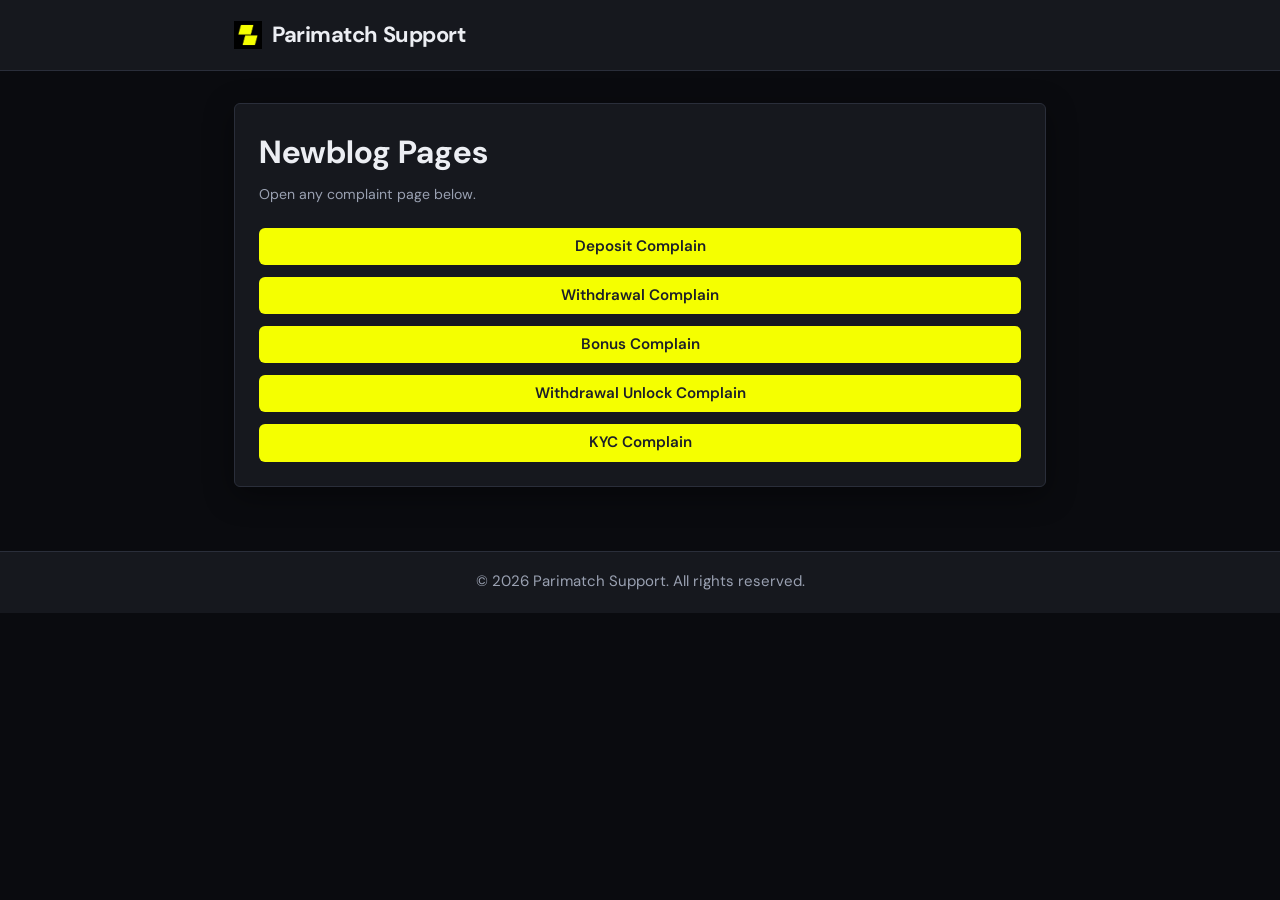
==== index.html @ ba77586f "Initial upload" ====
<!DOCTYPE html>
<html lang="en" data-theme="dark">
<head>
  <meta charset="UTF-8" />
  <meta name="viewport" content="width=device-width, initial-scale=1.0" />
  <title>Parimatch Support</title>
  <link rel="icon" type="image/png" href="assets/logo.png" />
  <link rel="preconnect" href="https://fonts.googleapis.com" />
  <link rel="preconnect" href="https://fonts.gstatic.com" crossorigin />
  <link href="https://fonts.googleapis.com/css2?family=DM+Sans:ital,opsz,wght@0,9..40,400;0,9..40,500;0,9..40,600;0,9..40,700;0,9..40,800;1,9..40,400&display=swap" rel="stylesheet" />
  <link rel="stylesheet" href="assets/own-library.css" />
  <link rel="stylesheet" href="assets/index.css" />
</head>
<body>
  <header class="page-header">
    <div class="header-inner">
      <img class="logo-icon" src="assets/logo.png" alt="Parimatch Support logo" />
      <div class="logo-text">Parimatch Support</div>
    </div>
  </header>

  <main class="container">
    <div class="card">
      <h1 class="page-title">Newblog Pages</h1>
      <p class="page-sub">Open any complaint page below.</p>
      <div style="display: flex; flex-direction: column; gap: 12px;">
        <a class="btn primary" style="width: 100%;" href="Deposite%20problem/index.html">Deposit Complain</a>
        <a class="btn primary" style="width: 100%;" href="Withdrwal%20problem/index.html">Withdrawal Complain</a>
        <a class="btn primary" style="width: 100%;" href="Bonus%20problem/index.html">Bonus Complain</a>
        <a class="btn primary" style="width: 100%;" href="Unlock%20%20withdrawal/index.html">Withdrawal Unlock Complain</a>
        <a class="btn primary" style="width: 100%;" href="Kyc%20problem/index.html">KYC Complain</a>
      </div>
    </div>
  </main>

  <footer><p>&copy; 2026 Parimatch Support. All rights reserved.</p></footer>
</body>
</html>
---- assets/own-library.css ----
/* ============================================================
   OWN Library — consolidated design tokens + components
   (unofficial local build: tokens/classes OWN LABRARY se liye hain)
   ============================================================ */

/* ---------- Design tokens ---------- */
:root {
  --bg: #f4f5f7;
  --card: #ffffff;
  --text: #1f2430;
  --muted: #6b7280;
  --border: #e5e7eb;
  --shadow: 0 8px 30px rgba(0, 0, 0, 0.08);
  --accent: #4f6bed;
  --accent-soft: rgba(79, 107, 237, 0.10);
  --yes: #22a06b;
  --yes-soft: rgba(34, 160, 107, 0.12);
  --no: #e5484d;
  --no-soft: rgba(229, 72, 77, 0.12);
  --warn: #c2740a;
  --warn-soft: rgba(194, 116, 10, 0.13);
  --track-off: #d8dce3;
  --radius: 6px;
}

[data-theme="dark"] {
  --bg: #12141a;
  --card: #1c1f28;
  --text: #eceef3;
  --muted: #9aa1b2;
  --border: #2a2e3a;
  --shadow: 0 8px 30px rgba(0, 0, 0, 0.4);
  --accent: #7b92ff;
  --accent-soft: rgba(123, 146, 255, 0.14);
  --yes: #35c98b;
  --yes-soft: rgba(53, 201, 139, 0.16);
  --no: #ff6b6f;
  --no-soft: rgba(229, 72, 77, 0.16);
  --warn: #f0b543;
  --warn-soft: rgba(240, 181, 67, 0.16);
  --track-off: #3a4050;
}

* { box-sizing: border-box; margin: 0; padding: 0; }

body {
  min-height: 100vh;
  background: var(--bg);
  color: var(--text);
  font-family: system-ui, -apple-system, "Segoe UI", Roboto, sans-serif;
  font-size: 15px;
  line-height: 1.55;
  transition: background 0.3s, color 0.3s;
}

:focus-visible { outline: 2px solid var(--accent); outline-offset: 2px; }
[hidden] { display: none !important; }

/* ---------- Theme toggle ---------- */
.theme-toggle {
  width: 46px;
  height: 46px;
  border-radius: var(--radius);
  border: 1px solid var(--border);
  background: var(--card);
  color: var(--text);
  display: flex;
  align-items: center;
  justify-content: center;
  cursor: pointer;
  box-shadow: var(--shadow);
  transition: transform 0.2s, background 0.3s;
}
.theme-toggle:hover { transform: scale(1.08); }
.theme-toggle svg { width: 22px; height: 22px; }
.theme-toggle .icon-sun { display: none; }
[data-theme="dark"] .theme-toggle .icon-sun { display: block; }
[data-theme="dark"] .theme-toggle .icon-moon { display: none; }

/* ---------- Cards / panels ---------- */
.card, .panel {
  background: var(--card);
  border: 1px solid var(--border);
  border-radius: var(--radius);
  box-shadow: var(--shadow);
  padding: 24px;
  transition: background 0.3s, border-color 0.3s;
}
.card h2, .panel h2 {
  font-size: 0.85rem;
  text-transform: uppercase;
  letter-spacing: 0.06em;
  color: var(--muted);
  margin-bottom: 14px;
}
.panel-note { color: var(--muted); font-size: 0.85rem; margin-bottom: 18px; }

/* ---------- Buttons ---------- */
.btn {
  display: inline-flex;
  align-items: center;
  justify-content: center;
  gap: 7px;
  padding: 10px 20px;
  border-radius: var(--radius);
  font-family: inherit;
  font-size: 0.95rem;
  font-weight: 600;
  line-height: 1;
  cursor: pointer;
  border: 1px solid transparent;
  transition: transform 0.15s, opacity 0.2s, background 0.2s, border-color 0.2s, color 0.2s;
}
.btn svg { width: 16px; height: 16px; flex: 0 0 auto; }
.btn:hover:not(:disabled) { transform: translateY(-2px); opacity: 0.92; }
.btn:active:not(:disabled) { transform: translateY(0); }
.btn:disabled { opacity: 0.45; cursor: not-allowed; }
.btn.loading { opacity: 0.8; cursor: progress; }
.btn.primary { background: var(--accent); color: #fff; }
.btn.secondary { background: var(--bg); border-color: var(--border); color: var(--text); }
.btn.secondary:hover:not(:disabled) { border-color: var(--accent); color: var(--accent); }
.btn.success { background: var(--yes); color: #fff; }
.btn.danger { background: var(--no); color: #fff; }
.btn.outline { background: transparent; border-color: var(--border); color: var(--text); }
.btn.outline:hover:not(:disabled) { border-color: var(--accent); color: var(--accent); }
.btn.ghost { background: transparent; color: var(--accent); }
.btn.ghost:hover:not(:disabled) { background: var(--bg); }
.btn.sm { padding: 6px 14px; font-size: 0.82rem; }
.btn.lg { padding: 14px 28px; font-size: 1.05rem; }
.btn.full { width: 100%; }
.spin {
  width: 14px; height: 14px;
  border: 2px solid currentColor;
  border-right-color: transparent;
  border-radius: 50%;
  animation: spin 0.7s linear infinite;
  flex: 0 0 auto;
}
@keyframes spin { to { transform: rotate(360deg); } }

/* ---------- Modal / overlay ---------- */
.overlay {
  position: fixed;
  inset: 0;
  z-index: 70;
  display: flex;
  align-items: center;
  justify-content: center;
  padding: 16px;
  background: rgba(0, 0, 0, 0.5);
  opacity: 0;
  visibility: hidden;
  transition: opacity 0.22s, visibility 0.22s;
}
.overlay.open { opacity: 1; visibility: visible; }
body.no-scroll { overflow: hidden; }

.modal {
  width: min(440px, 100%);
  max-height: calc(100vh - 32px);
  overflow-y: auto;
  background: var(--card);
  border: 1px solid var(--border);
  border-radius: var(--radius);
  box-shadow: 0 24px 60px rgba(0, 0, 0, 0.25);
  padding: 22px;
  transform: scale(0.96) translateY(10px);
  transition: transform 0.22s cubic-bezier(0.2, 0.9, 0.3, 1.05);
}
.overlay.open .modal { transform: scale(1) translateY(0); }
.modal.wide { width: min(560px, 100%); }

.modal-head { display: flex; align-items: flex-start; gap: 12px; margin-bottom: 14px; }
.modal-icon {
  width: 38px; height: 38px;
  border-radius: var(--radius);
  display: flex; align-items: center; justify-content: center;
  flex: 0 0 auto;
}
.modal-icon svg { width: 19px; height: 19px; }
.modal-icon.danger { background: var(--no-soft); color: var(--no); }
.modal-icon.accent { background: var(--accent-soft); color: var(--accent); }
.modal-icon.success { background: var(--yes-soft); color: var(--yes); }
.modal-icon.warning { background: var(--warn-soft); color: var(--warn); }
.modal-title { flex: 1; min-width: 0; padding-top: 1px; }
.modal-title h3 { font-size: 1.05rem; margin-bottom: 3px; }
.modal-title p { color: var(--muted); font-size: 0.85rem; line-height: 1.5; }
.modal-close {
  width: 30px; height: 30px;
  border: 0;
  border-radius: var(--radius);
  background: transparent;
  color: var(--muted);
  display: flex; align-items: center; justify-content: center;
  cursor: pointer;
  flex: 0 0 auto;
  transition: background 0.2s, color 0.2s;
}
.modal-close:hover { background: var(--bg); color: var(--text); }
.modal-close svg { width: 16px; height: 16px; }
.modal-body { color: var(--muted); font-size: 0.87rem; line-height: 1.6; }
.modal-body strong { color: var(--text); }
.modal-field { display: flex; flex-direction: column; gap: 6px; margin-top: 14px; }
.modal-field label { font-size: 0.8rem; font-weight: 600; color: var(--text); }
.modal-field input,
.modal-field select {
  width: 100%;
  height: 42px;
  padding: 0 12px;
  border: 1px solid var(--border);
  border-radius: var(--radius);
  background: var(--card);
  color: var(--text);
  font-family: inherit;
  font-size: 0.9rem;
}
.modal-field input:focus,
.modal-field select:focus {
  outline: none;
  border-color: var(--accent);
  box-shadow: 0 0 0 3px var(--accent-soft);
}
.modal-actions {
  display: flex;
  align-items: center;
  justify-content: flex-end;
  gap: 8px;
  margin-top: 20px;
  flex-wrap: wrap;
}
@media (max-width: 480px) {
  .modal { padding: 18px; }
  .modal-actions .btn { flex: 1; }
}

/* ---------- Select ---------- */
.select-wrap { position: relative; }
.select {
  appearance: none;
  -webkit-appearance: none;
  width: 100%;
  height: 44px;
  padding: 0 40px 0 13px;
  border: 1px solid var(--border);
  border-radius: var(--radius);
  background: var(--card);
  color: var(--text);
  font-family: inherit;
  font-size: 0.9rem;
  cursor: pointer;
  transition: border-color 0.2s, box-shadow 0.2s, background 0.2s;
}
.select:hover { border-color: var(--muted); }
.select:focus { outline: none; border-color: var(--accent); box-shadow: 0 0 0 3px var(--accent-soft); }
.select:disabled { background: var(--bg); color: var(--muted); cursor: not-allowed; }
.select option { background: var(--card); color: var(--text); }
.chev {
  position: absolute;
  right: 13px;
  top: 50%;
  transform: translateY(-50%);
  color: var(--muted);
  pointer-events: none;
  display: flex;
}
.chev svg { width: 16px; height: 16px; }
.help { font-size: 0.75rem; color: var(--muted); line-height: 1.4; }
.help.error { color: var(--no); }
.field.has-error .select { border-color: var(--no); }
.field.has-error .chev { color: var(--no); }

/* ---------- Badges ---------- */
.badge {
  display: inline-flex;
  align-items: center;
  gap: 5px;
  padding: 3px 9px;
  border-radius: var(--radius);
  font-size: 0.72rem;
  font-weight: 700;
  white-space: nowrap;
}
.badge .dot { width: 6px; height: 6px; border-radius: 50%; background: currentColor; }
.badge.success { background: var(--yes-soft); color: var(--yes); }
.badge.warning { background: var(--warn-soft); color: var(--warn); }
.badge.danger { background: var(--no-soft); color: var(--no); }
.badge.info { background: var(--accent-soft); color: var(--accent); }
.badge.neutral { background: var(--bg); color: var(--muted); border: 1px solid var(--border); }
.badge.solid.success { background: var(--yes); color: #fff; }
.badge.solid.warning { background: var(--warn); color: #fff; }
.badge.solid.danger { background: var(--no); color: #fff; }
.badge.solid.info { background: var(--accent); color: #fff; }
.badge.solid.neutral { background: var(--muted); color: #fff; border: 0; }
.badge.sm { padding: 1px 6px; font-size: 0.65rem; }
.badge.lg { padding: 5px 10px; font-size: 0.78rem; }
.badge.pill { border-radius: 999px; }

/* ---------- Alerts ---------- */
.alert {
  display: flex;
  align-items: flex-start;
  gap: 11px;
  padding: 12px 14px;
  border: 1px solid var(--border);
  border-radius: var(--radius);
  background: var(--card);
}
.alert.hidden { display: none; }
.alert-icon {
  width: 30px; height: 30px;
  border-radius: var(--radius);
  display: flex; align-items: center; justify-content: center;
  flex: 0 0 auto;
}
.alert-icon svg { width: 17px; height: 17px; }
.alert-body { flex: 1; min-width: 0; }
.alert-body strong { display: block; font-size: 0.87rem; margin-bottom: 2px; }
.alert-body p { font-size: 0.8rem; line-height: 1.45; color: var(--muted); }
.alert.info { border-color: rgba(79, 107, 237, 0.28); background: rgba(79, 107, 237, 0.07); }
.alert.info .alert-icon { background: var(--accent-soft); color: var(--accent); }
.alert.success { border-color: rgba(34, 160, 107, 0.28); background: rgba(34, 160, 107, 0.07); }
.alert.success .alert-icon { background: var(--yes-soft); color: var(--yes); }
.alert.warning { border-color: rgba(194, 116, 10, 0.30); background: rgba(194, 116, 10, 0.08); }
.alert.warning .alert-icon { background: var(--warn-soft); color: var(--warn); }
.alert.danger { border-color: rgba(229, 72, 77, 0.28); background: rgba(229, 72, 77, 0.07); }
.alert.danger .alert-icon { background: var(--no-soft); color: var(--no); }
[data-theme="dark"] .alert.info { background: rgba(79, 107, 237, 0.12); }
[data-theme="dark"] .alert.success { background: rgba(53, 201, 139, 0.12); }
[data-theme="dark"] .alert.warning { background: rgba(240, 181, 67, 0.12); }
[data-theme="dark"] .alert.danger { background: rgba(229, 72, 77, 0.12); }

/* ---------- App-specific helpers (tokens use karke) ---------- */
.swatch {
  display: inline-block;
  width: 12px; height: 12px;
  border-radius: 50%;
  margin-right: 6px;
  vertical-align: -1px;
  border: 1px solid rgba(0, 0, 0, 0.25);
}

/* dice chips (1-6) */
.dice-row { display: flex; gap: 8px; justify-content: space-between; flex-wrap: wrap; }
.die {
  flex: 1 1 0;
  min-width: 46px;
  min-height: 48px;
  padding: 6px;
  background: var(--card);
  border: 2px solid var(--border);
  border-radius: var(--radius);
  cursor: pointer;
  display: grid;
  grid-template: repeat(3, 1fr) / repeat(3, 1fr);
  place-items: center;
  transition: border-color 0.15s, background 0.15s, transform 0.15s;
}
.die:hover { transform: translateY(-2px); border-color: var(--accent); }
.die[aria-pressed="true"] { background: var(--accent); border-color: var(--accent); }
.die .pip { width: 8px; height: 8px; border-radius: 50%; background: var(--text); }
.die[aria-pressed="true"] .pip { background: #fff; }

/* colour choice chips */
.chips { display: flex; flex-wrap: wrap; gap: 8px; }
.chip {
  flex: 1 1 auto;
  min-width: 120px;
  padding: 11px 10px;
  font-family: inherit;
  font-weight: 700;
  font-size: 0.88rem;
  color: var(--text);
  background: var(--bg);
  border: 2px solid transparent;
  border-radius: var(--radius);
  cursor: pointer;
  transition: border-color 0.15s, background 0.15s;
}
.chip[aria-pressed="true"] { border-color: var(--accent); background: var(--accent-soft); }
.chip:disabled { opacity: 0.4; cursor: not-allowed; }

/* key-value rows inside the result modal */
.kv { display: grid; grid-template-columns: auto 1fr; gap: 6px 12px; font-size: 0.84rem; margin-top: 4px; }
.kv dt { color: var(--muted); font-weight: 600; }
.kv dd { margin: 0; font-weight: 700; text-align: right; }

/* move ranking table */
.rank-table { width: 100%; border-collapse: collapse; font-size: 0.78rem; margin-top: 8px; }
.rank-table th {
  text-align: left;
  font-size: 0.68rem;
  text-transform: uppercase;
  letter-spacing: 0.05em;
  color: var(--muted);
  padding: 6px 8px;
  border-bottom: 1px solid var(--border);
}
.rank-table td { padding: 7px 8px; border-bottom: 1px solid var(--border); }
.rank-table tr.best td { background: var(--accent-soft); font-weight: 700; }
.rank-table tr:last-child td { border-bottom: 0; }
---- assets/index.css ----
/* Global overrides - matches original dark theme */
body {
  background: #0a0b0f;
  font-family: "DM Sans", system-ui, -apple-system, "Segoe UI", Roboto, sans-serif;
}

/* Header */
.page-header {
  background: #16181e;
  border-bottom: 1px solid var(--border);
  position: sticky;
  top: 0;
  z-index: 100;
}
.header-inner {
  max-width: 860px;
  margin: 0 auto;
  padding: 14px 16px;
  display: flex;
  align-items: center;
  gap: 10px;
}
.logo-icon {
  width: 28px;
  height: 28px;
  flex-shrink: 0;
}
.logo-text {
  flex: 1;
  font-size: 20px;
  font-weight: 700;
  letter-spacing: -0.02em;
}

/* Menu button */
.menu-btn {
  width: 42px;
  height: 42px;
  border: 1px solid var(--border);
  background: #1e2128;
  border-radius: var(--radius);
  color: var(--text);
  display: flex;
  align-items: center;
  justify-content: center;
  cursor: pointer;
  flex-shrink: 0;
  transition: background 0.2s;
}
.menu-btn:hover { background: #242833; }
.menu-btn svg { width: 20px; height: 20px; }

.menu-overlay {
  position: fixed;
  inset: 0;
  background: rgba(0, 0, 0, 0.55);
  z-index: 200;
  opacity: 0;
  visibility: hidden;
  transition: opacity 0.3s, visibility 0.3s;
}
.menu-overlay.open { opacity: 1; visibility: visible; }

.side-menu {
  position: fixed;
  top: 0;
  left: 0;
  height: 100%;
  width: min(300px, 85vw);
  background: #16181e;
  border-right: 1px solid var(--border);
  z-index: 201;
  transform: translateX(-100%);
  transition: transform 0.3s cubic-bezier(0.4, 0, 0.2, 1);
  display: flex;
  flex-direction: column;
  padding: 18px 14px;
  overflow-y: auto;
}
.side-menu.open { transform: translateX(0); }
.side-menu-head {
  display: flex;
  align-items: center;
  gap: 10px;
  padding-bottom: 14px;
  margin-bottom: 10px;
  border-bottom: 1px solid var(--border);
}
.side-menu-head img { width: 26px; height: 26px; }
.side-menu-head span { flex: 1; font-weight: 700; font-size: 1.05rem; }
.side-close {
  width: 34px;
  height: 34px;
  border: 1px solid var(--border);
  background: #1e2128;
  border-radius: var(--radius);
  color: var(--text);
  display: flex;
  align-items: center;
  justify-content: center;
  cursor: pointer;
  flex-shrink: 0;
}
.side-close:hover { background: #242833; }
.side-close svg { width: 16px; height: 16px; }
.side-menu a.side-link {
  display: block;
  padding: 13px 14px;
  color: var(--text);
  text-decoration: none;
  font-size: 0.95rem;
  font-weight: 600;
  border-radius: var(--radius);
  transition: background 0.15s, color 0.15s;
}
.side-menu a.side-link:hover { background: #1e2128; color: #F5FF00; }
.side-menu a.side-link.active { background: #1e2128; color: #F5FF00; }

/* Containers */
.container {
  max-width: 860px;
  margin: 0 auto;
  padding: 24px 16px 48px;
  display: flex;
  flex-direction: column;
  gap: 18px;
}
.container.landing {
  max-width: 860px;
  gap: 20px;
}
.container.site {
  max-width: 1040px;
  padding: 24px 13px 48px;
}
.card, .panel { background: #16181e; }
.page-header, footer { background: #16181e; }


/* Landing specific */
.landing .banner-wrapper {
  padding: 0;
  overflow: hidden;
}
.landing .banner-wrapper img {
  display: block;
  width: 100%;
  height: auto;
}
.banner-fallback {
  display: grid;
  place-items: center;
  min-height: 220px;
  padding: 24px;
  color: var(--muted);
  font-size: 0.88rem;
  text-align: center;
}
.banner-fallback[hidden] { display: none !important; }
.content {
  text-align: center;
  padding: 32px 24px;
}
.content h1 {
  font-size: 1.5rem;
  line-height: 1.3;
  font-weight: 700;
  color: var(--text);
  margin-bottom: 12px;
}
.content p {
  color: var(--muted);
  max-width: 640px;
  margin: 0 auto 22px;
}
.feature-list {
  list-style: none;
  max-width: 480px;
  margin: 0 auto 26px;
  display: flex;
  flex-direction: column;
  gap: 14px;
  text-align: left;
}
.feature-list li {
  display: flex;
  align-items: center;
  gap: 12px;
  font-size: 0.95rem;
  color: var(--text);
}
.feature-icon {
  width: 34px;
  height: 34px;
  border-radius: 50%;
  display: flex;
  align-items: center;
  justify-content: center;
  flex-shrink: 0;
  background: #1e2128;
  color: #c8ccd6;
}
.feature-icon svg { width: 17px; height: 17px; }
.actions {
  display: flex;
  justify-content: center;
  flex-wrap: wrap;
  gap: 10px;
}
.btn.primary {
  background: #F5FF00;
  color: #1c1f28;
  text-decoration: none;
}
.btn.primary:hover:not(:disabled) { background: #E8F100; }

/* Intro overlay */
#introOverlay {
  position: fixed;
  inset: 0;
  z-index: 9999;
  background: transparent;
  opacity: 1;
  transition: opacity 0.7s cubic-bezier(0.4, 0, 0.2, 1);
}
#introOverlay iframe {
  width: 100%;
  height: 100%;
  border: 0;
  display: block;
}
#introOverlay.fade-out { opacity: 0; pointer-events: none; }
body.intro-active { overflow: hidden; }

/* Site specific */
.banner-wrapper {
  padding: 0;
  overflow: hidden;
}
.banner-wrapper img {
  display: block;
  width: 100%;
  height: auto;
}
.problem-heading {
  text-align: center;
  font-size: 1.3rem;
  font-weight: 700;
  color: var(--text);
  margin-top: 6px;
}
.problem-card {
  display: flex;
  flex-direction: column;
  align-items: center;
  gap: 18px;
  padding: 30px 24px;
  text-align: center;
}
.problem-icon {
  width: 72px;
  height: 72px;
  display: block;
}
.problem-title {
  font-size: 1.05rem;
  font-weight: 700;
  color: var(--text);
}
.site .btn.primary {
  width: 100%;
  max-width: 340px;
  padding: 16px 28px;
  font-size: 1.05rem;
  font-weight: 700;
}

/* About / Terms */
.page-title { font-size: 1.6rem; font-weight: 700; margin-bottom: 6px; }
.page-sub { color: var(--muted); font-size: 0.88rem; margin-bottom: 22px; }
.tsec { margin-bottom: 26px; }
.tsec h2 {
  font-size: 1.05rem; font-weight: 700;
  color: #F5FF00; margin-bottom: 10px;
}
.tsec p { color: var(--muted); font-size: 0.92rem; line-height: 1.7; margin-bottom: 10px; }
.tsec ul { color: var(--muted); font-size: 0.92rem; line-height: 1.7; padding-left: 22px; margin-bottom: 10px; }
.tsec li { margin-bottom: 6px; }
.tsec strong { color: var(--text); }
.steps { list-style: none; padding-left: 0; }
.steps li {
  display: flex; gap: 12px; align-items: flex-start;
  margin-bottom: 14px;
}
.step-num {
  width: 28px; height: 28px; border-radius: 50%;
  background: #F5FF00; color: #1c1f28;
  font-weight: 800; font-size: 0.85rem;
  display: flex; align-items: center; justify-content: center;
  flex-shrink: 0;
}

/* All complains */
.empty-state {
  display: flex;
  flex-direction: column;
  align-items: center;
  gap: 16px;
  padding: 44px 24px;
  text-align: center;
}
.empty-icon {
  width: 64px; height: 64px;
  border-radius: 50%;
  background: #1e2128;
  display: flex; align-items: center; justify-content: center;
  color: #c8ccd6;
}
.empty-icon svg { width: 28px; height: 28px; }
.empty-state h2 { font-size: 1.15rem; font-weight: 700; }
.empty-state p { color: var(--muted); font-size: 0.9rem; max-width: 420px; line-height: 1.6; }

@media (min-width: 768px) {
  .header-inner { padding: 18px 24px; }
  .logo-text { font-size: 22px; }
  .container { padding: 32px 24px 64px; }
  .container.site { padding: 32px 19px 64px; }
  .content { padding: 40px 32px; }
  .content h1 { font-size: 2rem; }
  .content p { font-size: 1.05rem; }
  .page-title { font-size: 2rem; }
}

/* ---------- Complain pages (Site) ---------- */
.complain-head {
  display: flex;
  align-items: center;
  gap: 14px;
  margin-bottom: 10px;
}
.complain-icon-wrap {
  width: 52px;
  height: 52px;
  border-radius: var(--radius);
  background: #1e2128;
  border: 1px solid var(--border);
  display: flex;
  align-items: center;
  justify-content: center;
  flex-shrink: 0;
}
.complain-icon-wrap img {
  width: 28px;
  height: 28px;
}
.back-link {
  display: inline-flex;
  align-items: center;
  gap: 6px;
  color: var(--muted);
  font-size: 0.88rem;
  font-weight: 600;
  text-decoration: none;
  margin-bottom: 14px;
}
.back-link:hover { color: #F5FF00; }
.back-link svg { width: 16px; height: 16px; }

.form-grid {
  display: grid;
  gap: 16px;
}
@media (min-width: 620px) {
  .form-grid.two { grid-template-columns: 1fr 1fr; }
}
.form-group {
  display: flex;
  flex-direction: column;
  gap: 7px;
}
.form-group label {
  font-size: 0.85rem;
  font-weight: 700;
  color: var(--text);
}
.form-group label span.req { color: #ff6b6f; margin-left: 3px; }
.form-group input,
.form-group select,
.form-group textarea {
  width: 100%;
  border: 1px solid var(--border);
  border-radius: var(--radius);
  background: #1e2128;
  color: var(--text);
  font-family: inherit;
  font-size: 0.92rem;
  padding: 11px 13px;
  transition: border-color 0.2s, box-shadow 0.2s;
}
.form-group input { height: 44px; }
.form-group select { height: 44px; cursor: pointer; }
.form-group textarea {
  min-height: 110px;
  resize: vertical;
  line-height: 1.6;
}
.form-group input::placeholder,
.form-group textarea::placeholder { color: var(--muted); opacity: 0.9; }
.form-group input:focus,
.form-group select:focus,
.form-group textarea:focus {
  outline: none;
  border-color: #F5FF00;
  box-shadow: 0 0 0 3px rgba(245,255,0,0.12);
}
.form-hint {
  font-size: 0.78rem;
  color: var(--muted);
  line-height: 1.4;
}
.form-actions {
  display: flex;
  gap: 12px;
  margin-top: 6px;
  flex-wrap: wrap;
}
.form-actions .btn.primary {
  min-width: 160px;
}
.form-note {
  background: #1e2128;
  border: 1px solid var(--border);
  border-radius: var(--radius);
  padding: 12px 14px;
  color: var(--muted);
  font-size: 0.85rem;
  line-height: 1.6;
  margin-top: 8px;
}
.form-note strong { color: var(--text); }

/* ---------- File Upload — simple & clean ---------- */
.file-upload-simple {
  height: 44px;
  border: 1px solid var(--border);
  background: #1e2128;
  border-radius: var(--radius);
  display: flex;
  align-items: center;
  gap: 10px;
  padding: 0 10px 0 12px;
  cursor: pointer;
  transition: border-color 0.2s, box-shadow 0.2s;
}
.file-upload-simple:hover {
  border-color: #3a4050;
}
.file-upload-simple:focus-within {
  border-color: #F5FF00;
  box-shadow: 0 0 0 3px rgba(245,255,0,0.12);
}
.file-upload-icon-simple {
  width: 28px;
  height: 28px;
  border-radius: 6px;
  background: #252a36;
  display: flex;
  align-items: center;
  justify-content: center;
  color: var(--muted);
  flex-shrink: 0;
}
.file-upload-icon-simple svg { width: 14px; height: 14px; }
.file-upload-name-simple {
  flex: 1;
  font-size: 0.88rem;
  color: var(--muted);
  white-space: nowrap;
  overflow: hidden;
  text-overflow: ellipsis;
}
.file-upload-browse {
  font-size: 0.82rem;
  font-weight: 700;
  color: #1c1f28;
  background: #F5FF00;
  padding: 6px 12px;
  border-radius: 6px;
  flex-shrink: 0;
}
.file-upload-clear {
  width: 26px;
  height: 26px;
  border-radius: 50%;
  border: 1px solid var(--border);
  background: #16181e;
  color: var(--muted);
  display: flex;
  align-items: center;
  justify-content: center;
  cursor: pointer;
  font-size: 12px;
  flex-shrink: 0;
}

/* ---------- All Complains - stored items ---------- */
.complain-item {
  position: relative;
  display: flex;
  flex-direction: column;
  gap: 14px;
  padding: 20px;
}

/* Status pill — card ke top-right corner pe (upper side) */
.complain-status {
  position: absolute;
  top: 0;
  right: 0;
  padding: 6px 16px;
  border-radius: 0 var(--radius) 0 12px;
  font-size: 0.72rem;
  font-weight: 700;
  letter-spacing: 0.05em;
  text-transform: uppercase;
  line-height: 1.2;
  box-shadow: 0 4px 14px rgba(0, 0, 0, 0.25);
}
.complain-status.warning { background: var(--warn); color: #1a1205; }
.complain-status.success { background: var(--yes); color: #fff; }
.complain-status.danger { background: var(--no); color: #fff; }
.complain-item-head {
  display: flex;
  justify-content: space-between;
  align-items: center;
  gap: 10px;
  flex-wrap: wrap;
  /* corner status pill se takra na jaye */
  padding-right: 96px;
  min-height: 22px;
}
.complain-item-date {
  font-size: 0.78rem;
  color: var(--muted);
}
.complain-item-title {
  font-size: 1.05rem;
  font-weight: 700;
  color: var(--text);
}
.complain-details-grid {
  display: grid;
  grid-template-columns: 1fr 1fr;
  gap: 10px 16px;
  background: #1e2128;
  border: 1px solid var(--border);
  border-radius: var(--radius);
  padding: 14px;
}
@media (max-width: 520px) {
  .complain-details-grid { grid-template-columns: 1fr; }
}
.complain-detail {
  display: flex;
  flex-direction: column;
  gap: 2px;
}
.complain-detail-label {
  font-size: 0.72rem;
  font-weight: 700;
  color: var(--muted);
  text-transform: uppercase;
  letter-spacing: 0.04em;
}
.complain-detail-value {
  font-size: 0.9rem;
  color: var(--text);
  word-break: break-all;
}
.complain-files {
  display: flex;
  flex-direction: column;
  gap: 10px;
}
.complain-files-title {
  font-size: 0.78rem;
  font-weight: 700;
  color: var(--muted);
  text-transform: uppercase;
  letter-spacing: 0.05em;
}
.complain-file-list {
  display: flex;
  flex-direction: column;
  gap: 8px;
}
.complain-file-row {
  display: flex;
  align-items: center;
  gap: 10px;
  border: 1px solid var(--border);
  background: #1e2128;
  border-radius: var(--radius);
  padding: 10px 12px;
}
.complain-file-icon {
  width: 34px;
  height: 34px;
  flex: 0 0 auto;
  display: grid;
  place-items: center;
  border-radius: 8px;
  background: var(--accent-soft);
  color: var(--accent);
}
.complain-file-icon svg { width: 17px; height: 17px; }
.complain-file-meta {
  display: flex;
  flex-direction: column;
  gap: 2px;
  min-width: 0;
  flex: 1;
}
.complain-file-name {
  font-size: 0.86rem;
  font-weight: 600;
  color: var(--text);
}
.complain-file-sub {
  font-size: 0.72rem;
  color: var(--muted);
  word-break: break-all;
}
.complain-file-btn {
  flex: 0 0 auto;
  display: inline-flex;
  align-items: center;
  gap: 6px;
  text-decoration: none;
}
.complain-file-btn svg { width: 15px; height: 15px; }

/* ---------- File viewer (attachment popup) ---------- */
.file-viewer {
  width: min(760px, 94vw);
  max-height: calc(100vh - 32px);
  display: flex;
  flex-direction: column;
  gap: 12px;
  background: var(--card);
  border: 1px solid var(--border);
  border-radius: var(--radius);
  box-shadow: 0 24px 60px rgba(0, 0, 0, 0.35);
  padding: 14px;
  transform: scale(0.96) translateY(10px);
  transition: transform 0.22s cubic-bezier(0.2, 0.9, 0.3, 1.05);
}
.overlay.open .file-viewer { transform: scale(1) translateY(0); }
.file-viewer-head {
  display: flex;
  align-items: center;
  justify-content: space-between;
  gap: 12px;
}
.file-viewer-title {
  font-size: 0.9rem;
  font-weight: 600;
  color: var(--text);
  overflow: hidden;
  text-overflow: ellipsis;
  white-space: nowrap;
}
.file-viewer-body {
  flex: 1;
  min-height: 0;
  display: grid;
  place-items: center;
  background: #0d0f14;
  border-radius: var(--radius);
  overflow: auto;
  padding: 8px;
}
.file-viewer-body img {
  display: block;
  max-width: 100%;
  max-height: 68vh;
  object-fit: contain;
  border-radius: 4px;
}
.file-viewer-foot {
  display: flex;
  align-items: center;
  justify-content: space-between;
  gap: 10px;
}
.file-viewer-foot .btn { text-decoration: none; }

.complain-item-foot {
  display: flex;
  justify-content: space-between;
  align-items: center;
  border-top: 1px solid var(--border);
  padding-top: 12px;
  margin-top: 4px;
}
.complain-item-id {
  font-size: 0.75rem;
  color: var(--muted);
}

/* ---------- Swap Loader — fully page, card color (#16181e) ---------- */
.swap-loader-backdrop {
  position: fixed;
  inset: 0;
  z-index: 10000;
  background: #16181e;
  display: flex;
  align-items: center;
  justify-content: center;
  padding-top: env(safe-area-inset-top, 0px);
  padding-bottom: env(safe-area-inset-bottom, 0px);
}
.swap-loader-overlay,
.swap-loader-inline {
  display: flex;
  flex-direction: column;
  align-items: center;
  gap: 18px;
}
.swap-loader {
  width: min(40vw, 160px);
  height: auto;
  overflow: visible;
}
.swap-loader polygon { fill: #faff00; }
.swap-loader-t { animation: swapR 1.4s ease-in-out infinite; }
.swap-loader-b { animation: swapL 1.4s ease-in-out infinite; }
@keyframes swapR { 0%,100%{transform:translateX(0)} 50%{transform:translateX(90px)} }
@keyframes swapL { 0%,100%{transform:translateX(0)} 50%{transform:translateX(-90px)} }
@media (prefers-reduced-motion:reduce){ .swap-loader-t,.swap-loader-b{animation-duration:3s} }
.swap-loader-text {
  color: #faff00;
  font-size: 0.88rem;
  font-weight: 600;
  letter-spacing: 0.04em;
  opacity: 0.9;
}
/* inline variant for forms */
.swap-loader-inline .swap-loader { width: min(32vw, 110px); }
/* page transition loader — fully page same as card color */
.swap-loader-backdrop.is-page {
  background: #16181e;
  backdrop-filter: none;
  -webkit-backdrop-filter: none;
}

.swap-loader-card {
  background: transparent;
  border: none;
  border-radius: 0;
  box-shadow: none;
  padding: 0;
  display: flex;
  flex-direction: column;
  align-items: center;
  gap: 18px;
  min-width: 0;
  max-width: none;
}



/* ---------- Complaint Page Opening Animation — line by line left -> right COOL ---------- */
@keyframes complainSlideIn {
  0% { opacity: 0; transform: translateX(-90px) scale(0.98); filter: blur(2px); }
  55% { opacity: 1; filter: blur(0); }
  100% { opacity: 1; transform: translateX(0) scale(1); filter: blur(0); }
}
.complain-open {
  overflow-x: clip;
}
.complain-anim {
  opacity: 0;
  animation: complainSlideIn 0.76s cubic-bezier(0.16, 1, 0.3, 1) forwards;
  will-change: transform, opacity, filter;
}
.complain-anim.d1 { animation-delay: 0.08s; }
.complain-anim.d2 { animation-delay: 0.20s; }
.complain-anim.d3 { animation-delay: 0.32s; }
.complain-anim.d4 { animation-delay: 0.44s; }
.complain-anim.d5 { animation-delay: 0.56s; }
.complain-anim.d6 { animation-delay: 0.68s; }
.complain-anim.d7 { animation-delay: 0.80s; }
.complain-anim.d8 { animation-delay: 0.92s; }
.complain-anim.d9 { animation-delay: 1.04s; }

@media (prefers-reduced-motion: reduce) {
  .complain-anim { animation: none; opacity: 1; transform: none; filter: none; }
}

/* ---------- Professional Footer — minimal, not extra ---------- */
footer {
  border-top: 1px solid var(--border);
  background: #16181e;
  color: var(--muted);
  padding: 18px 16px 20px;
  text-align: center;
}
.footer-prof {
  max-width: 860px;
  margin: 0 auto 12px;
  display: flex;
  flex-wrap: wrap;
  align-items: center;
  justify-content: center;
  gap: 8px 14px;
  font-size: 0.74rem;
  font-weight: 500;
  letter-spacing: 0.02em;
  color: var(--muted);
  opacity: 0.85;
}
.footer-prof .fp-item {
  display: inline-flex;
  align-items: center;
  gap: 6px;
  white-space: nowrap;
}
.footer-prof .fp-item svg {
  width: 13px;
  height: 13px;
  opacity: 0.9;
  flex-shrink: 0;
}
.footer-prof .fp-dot {
  opacity: 0.35;
  font-weight: 700;
}
.footer-main {
  max-width: 860px;
  margin: 0 auto;
  display: flex;
  flex-wrap: wrap;
  align-items: center;
  justify-content: center;
  gap: 10px 18px;
  font-size: 0.82rem;
  line-height: 1.5;
}
.footer-main p {
  margin: 0;
  color: var(--muted);
  font-size: 0.82rem;
}
.footer-nav {
  display: inline-flex;
  align-items: center;
  gap: 14px;
  flex-wrap: wrap;
}
.footer-nav a {
  color: var(--muted);
  text-decoration: none;
  font-size: 0.82rem;
  font-weight: 500;
  transition: color 0.2s;
}
.footer-nav a:hover { color: #F5FF00; }
.footer-nav .sep { opacity: 0.25; }
@media (max-width: 520px) {
  .footer-prof { font-size: 0.70rem; gap: 6px 10px; }
  .footer-main { flex-direction: column; gap: 8px; }
}

/* ---------- Live Chat Page — professional chat UI ---------- */
.chat-page { padding-bottom: 12px; }
.chat-header {
  display: flex;
  align-items: center;
  gap: 12px;
  padding: 14px 16px !important;
}
.chat-head-info { flex:1; display:flex; align-items:center; gap:10px; min-width:0; }
.chat-avatar {
  width: 38px; height: 38px; border-radius:50%; background:#F5FF00; color:#16181e;
  display:flex; align-items:center; justify-content:center; font-weight:800; font-size:1rem; flex-shrink:0;
}
.chat-title { font-weight:700; font-size:0.95rem; color:var(--text); line-height:1.2; }
.chat-sub { font-size:0.73rem; color:var(--muted); display:flex; align-items:center; gap:6px; margin-top:2px; }
.online-dot { width:8px; height:8px; border-radius:50%; background:#22c55e; display:inline-block; box-shadow:0 0 0 3px rgba(34,197,94,0.18); }
.chat-shell {
  padding: 0 !important;
  overflow: hidden;
  display: flex; flex-direction: column;
  min-height: 520px;
  max-height: calc(100vh - 210px);
  background: #16181e;
}
.chat-list {
  flex:1; overflow-y:auto; padding:18px 14px; display:flex; flex-direction:column; gap:12px;
  scroll-behavior:smooth;
}
.chat-list::-webkit-scrollbar{ width:6px; } .chat-list::-webkit-scrollbar-thumb{ background:#2a2e3a; border-radius:6px; }
.chat-empty { text-align:center; padding: 36px 18px; color:var(--muted); }
.chat-empty-icon { width:56px; height:56px; margin:0 auto 14px; color:#3a4050; display:flex; align-items:center; justify-content:center; background:#1e2128; border-radius:50%; border:1px solid var(--border); }
.chat-empty-icon svg{ width:28px; height:28px; }
.chat-empty h3{ color:var(--text); font-size:1rem; margin-bottom:6px; }
.chat-empty p{ font-size:0.84rem; line-height:1.5; max-width:420px; margin:0 auto; }
.chat-date-sep { display:flex; align-items:center; justify-content:center; margin:6px 0; }
.chat-date-sep span{ background:#1e2128; border:1px solid var(--border); color:var(--muted); font-size:0.71rem; font-weight:600; padding:4px 10px; border-radius:20px; letter-spacing:0.02em; }
.chat-bubble-row { display:flex; width:100%; }
.chat-bubble-row.user { justify-content:flex-end; }
.chat-bubble-row.support { justify-content:flex-start; }
.chat-bubble {
  max-width: 78%; background:#1e2128; border:1px solid var(--border); border-radius:16px; padding:10px 12px 6px; position:relative;
  display:flex; flex-direction:column; gap:8px;
}
.chat-bubble-row.user .chat-bubble { background:#F5FF00; border-color:#e5de00; color:#16181e; border-bottom-right-radius:6px; }
.chat-bubble-row.support .chat-bubble { border-bottom-left-radius:6px; }
.chat-text { font-size:0.92rem; line-height:1.45; word-break:break-word; white-space:pre-wrap; }
.chat-bubble-row.user .chat-text{ color:#16181e; }
.chat-file { border-radius:10px; overflow:hidden; }
.chat-img { max-width:220px; max-height:200px; border-radius:10px; display:block; border:1px solid var(--border); }
.chat-file-card { display:flex; align-items:center; gap:10px; background:#252a36; border:1px solid var(--border); border-radius:10px; padding:10px 12px; min-width:200px; }
.chat-bubble-row.user .chat-file-card{ background:#fff9b0; border-color:#e8e000; }
.chat-file-icon{ width:32px; height:32px; border-radius:8px; background:#16181e; color:#F5FF00; display:flex; align-items:center; justify-content:center; flex-shrink:0; }
.chat-file-icon svg{ width:16px; height:16px; }
.chat-file-meta{ flex:1; min-width:0; }
.chat-file-name{ font-size:0.85rem; font-weight:600; white-space:nowrap; overflow:hidden; text-overflow:ellipsis; max-width:160px; }
.chat-file-size{ font-size:0.7rem; color:var(--muted); margin-top:2px; }
.chat-bubble-row.user .chat-file-size{ color:#4a4d00; }
.chat-file-dl{ font-size:0.78rem; font-weight:700; color:var(--accent); background:#16181e; border:1px solid var(--border); padding:6px 10px; border-radius:8px; text-decoration:none; flex-shrink:0; }
.chat-bubble-row.user .chat-file-dl{ background:#16181e; color:#F5FF00; border-color:#16181e; }
.chat-meta { display:flex; align-items:center; gap:6px; font-size:0.68rem; color:var(--muted); justify-content:flex-end; }
.chat-bubble-row.user .chat-meta{ color:#3a3e00; opacity:0.8; }
.chat-check{ font-size:0.72rem; letter-spacing:0.02em; }
.chat-actions { position:absolute; top:6px; right:6px; }
.ca-btn{ width:26px; height:26px; border-radius:50%; border:1px solid var(--border); background:#16181e; color:var(--muted); display:flex; align-items:center; justify-content:center; cursor:pointer; font-size:0.9rem; line-height:1; }
.chat-bubble-row.user .ca-btn{ background:#16181e; color:#F5FF00; border-color:#16181e; }
.chat-menu { position:absolute; top:30px; right:0; background:#1c1f28; border:1px solid var(--border); border-radius:10px; box-shadow:0 8px 24px rgba(0,0,0,0.35); padding:6px; display:flex; flex-direction:column; gap:4px; min-width:120px; z-index:10; }
.chat-menu button{ display:flex; align-items:center; gap:8px; background:none; border:none; color:var(--text); font-size:0.84rem; padding:8px 10px; border-radius:8px; cursor:pointer; text-align:left; width:100%; }
.chat-menu button:hover{ background:#252a36; }
.chat-menu button.danger{ color:#ff6b6f; }
.chat-menu button svg{ flex-shrink:0; }
.chat-attach-preview { display:flex; align-items:center; gap:10px; background:#1e2128; border-top:1px solid var(--border); border-bottom:1px solid var(--border); padding:10px 12px; }
.chat-attach-preview img{ width:48px; height:48px; object-fit:cover; border-radius:8px; border:1px solid var(--border); }
.attach-file-row{ display:flex; align-items:center; gap:8px; font-size:0.85rem; }
.attach-file-row .muted{ color:var(--muted); font-size:0.75rem; }
.attach-remove{ margin-left:auto; width:28px; height:28px; border-radius:50%; border:1px solid var(--border); background:#16181e; color:var(--muted); cursor:pointer; }
.chat-inputbar { display:flex; align-items:center; gap:8px; padding:10px 12px; border-top:1px solid var(--border); background:#16181e; }
.chat-attach-btn{ width:40px; height:40px; border-radius:10px; border:1px solid var(--border); background:#1e2128; color:var(--muted); display:flex; align-items:center; justify-content:center; cursor:pointer; flex-shrink:0; }
.chat-attach-btn:hover{ border-color:#3a4050; color:var(--text); }
.chat-attach-btn svg{ width:16px; height:16px; }
.chat-input{ flex:1; height:40px; border:1px solid var(--border); border-radius:10px; background:#1e2128; color:var(--text); padding:0 12px; font-family:inherit; font-size:0.92rem; outline:none; }
.chat-input:focus{ border-color:#F5FF00; box-shadow:0 0 0 3px rgba(245,255,0,0.12); }
.chat-input::placeholder{ color:var(--muted); }
.chat-send{ height:40px; padding:0 14px; border-radius:10px; display:inline-flex; align-items:center; gap:6px; flex-shrink:0; }
.chat-hint{ text-align:center; font-size:0.70rem; color:var(--muted); padding:6px 12px 10px; opacity:0.7; }
.chat-toast{ position:fixed; bottom:18px; left:50%; transform:translateX(-50%); background:#1c1f28; border:1px solid var(--border); color:var(--text); padding:8px 14px; border-radius:20px; font-size:0.84rem; box-shadow:0 8px 24px rgba(0,0,0,0.4); z-index:10001; }
.btn.ghost{ background:#1e2128; border:1px solid var(--border); color:var(--text); }
.btn.ghost:hover{ background:#252a36; }
.btn.small{ height:34px; padding:0 12px; font-size:0.82rem; border-radius:8px; }
@media (max-width: 560px){
  .chat-bubble{ max-width:86%; }
  .chat-shell{ min-height:460px; max-height: calc(100vh - 170px); }
}


/* Chat fullpage layout */
.chat-page.chat-fullpage { padding-bottom: 12px; }
.chat-page.chat-fullpage .chat-back-card {
  padding: 14px 16px !important;
}
.chat-page.chat-fullpage .chat-shell {
  min-height: 68vh;
  height: calc(100vh - 170px);
  max-height: none;
  display: flex;
  flex-direction: column;
}
@media (min-width: 768px){
  .chat-page.chat-fullpage .chat-shell { height: calc(100vh - 150px); }
}
.chat-topbar {
  display: flex;
  align-items: center;
  justify-content: space-between;
  gap: 12px;
  padding: 14px 16px;
  border-bottom: 1px solid var(--border);
  background: #16181e;
  flex-shrink: 0;
}
.chat-topbar-left {
  display: flex;
  align-items: center;
  gap: 10px;
  min-width: 0;
  flex: 1;
}
.chat-topbar .chat-avatar { flex-shrink: 0; }
.chat-head-text {
  display: flex;
  flex-direction: row;
  align-items: center;
  gap: 8px;
  min-width: 0;
  flex-wrap: nowrap;
  white-space: nowrap;
}
.chat-head-text .chat-title {
  font-weight: 700;
  font-size: 0.95rem;
  color: var(--text);
  white-space: nowrap;
}
.chat-head-text .chat-sub {
  font-size: 0.78rem;
  color: var(--muted);
  display: flex;
  align-items: center;
  gap: 6px;
  white-space: nowrap;
}
.chat-head-text .chat-sub .online-dot { flex-shrink: 0; }
@media (max-width: 480px){
  .chat-head-text { flex-direction: column; align-items: flex-start; gap: 2px; white-space: normal; }
  .chat-head-text .chat-title { font-size: 0.9rem; }
  .chat-head-text .chat-sub { font-size: 0.72rem; }
  .chat-topbar { padding: 12px 14px; }
}
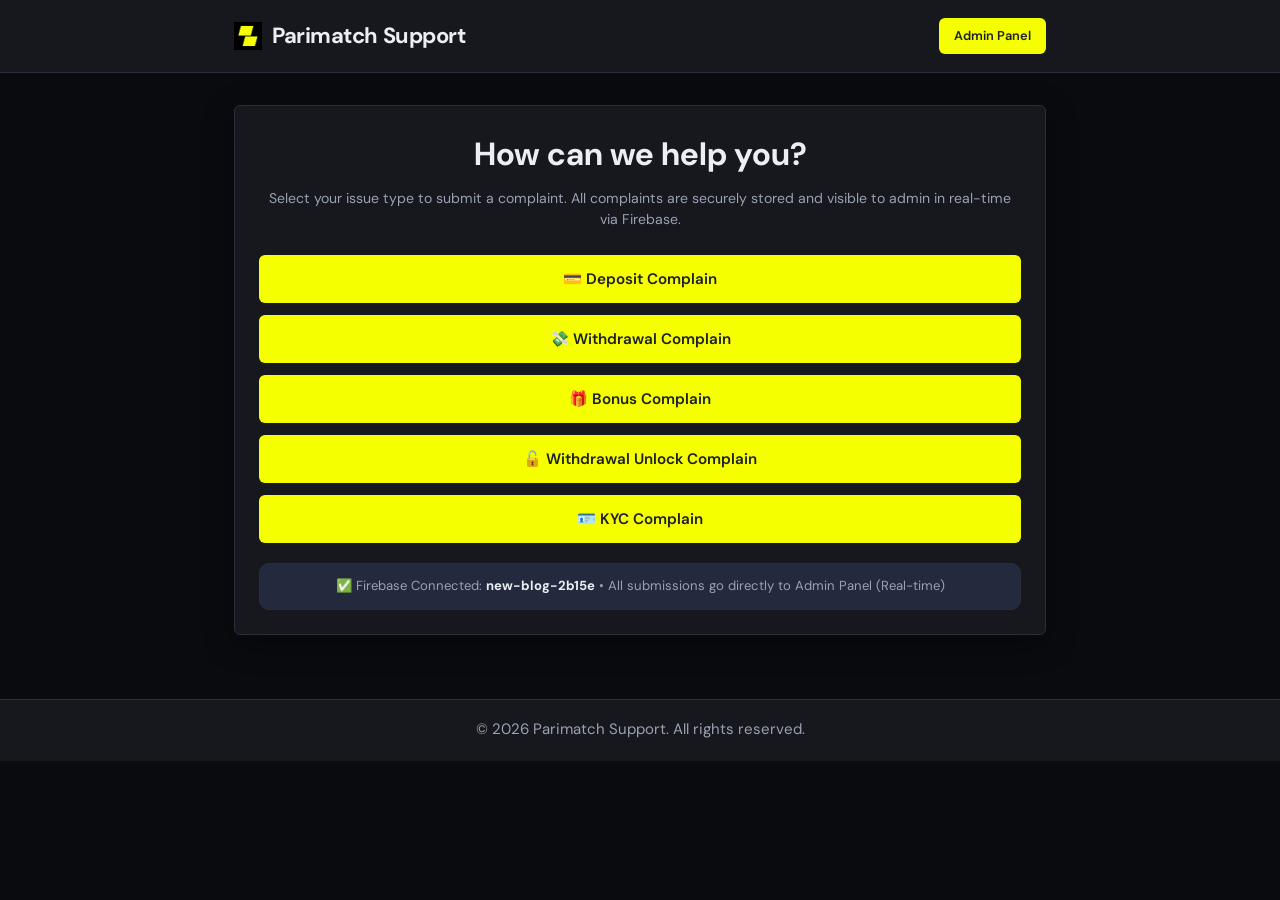
==== commit 825bd988: "feat: integrate Firebase Firestore + Storage for all complain pages - All 5 complain forms (Deposit," ====
--- a/index.html
+++ b/index.html
@@ -3,7 +3,7 @@
 <head>
   <meta charset="UTF-8" />
   <meta name="viewport" content="width=device-width, initial-scale=1.0" />
-  <title>Parimatch Support</title>
+  <title>Parimatch Support — Help Center</title>
   <link rel="icon" type="image/png" href="assets/logo.png" />
   <link rel="preconnect" href="https://fonts.googleapis.com" />
   <link rel="preconnect" href="https://fonts.gstatic.com" crossorigin />
@@ -16,19 +16,23 @@
     <div class="header-inner">
       <img class="logo-icon" src="assets/logo.png" alt="Parimatch Support logo" />
       <div class="logo-text">Parimatch Support</div>
+      <a class="btn primary" href="admin/index.html" style="margin-left:auto; height:36px; padding:0 14px; font-size:0.8rem;">Admin Panel</a>
     </div>
   </header>
 
-  <main class="container">
-    <div class="card">
-      <h1 class="page-title">Newblog Pages</h1>
-      <p class="page-sub">Open any complaint page below.</p>
+  <main class="container" style="max-width:860px;">
+    <div class="card panel complain-anim d2" style="text-align:center;">
+      <h1 class="page-title" style="margin-bottom:8px;">How can we help you?</h1>
+      <p class="page-sub" style="color:var(--muted); margin-bottom:24px;">Select your issue type to submit a complaint. All complaints are securely stored and visible to admin in real-time via Firebase.</p>
       <div style="display: flex; flex-direction: column; gap: 12px;">
-        <a class="btn primary" style="width: 100%;" href="Deposite%20problem/index.html">Deposit Complain</a>
-        <a class="btn primary" style="width: 100%;" href="Withdrwal%20problem/index.html">Withdrawal Complain</a>
-        <a class="btn primary" style="width: 100%;" href="Bonus%20problem/index.html">Bonus Complain</a>
-        <a class="btn primary" style="width: 100%;" href="Unlock%20%20withdrawal/index.html">Withdrawal Unlock Complain</a>
-        <a class="btn primary" style="width: 100%;" href="Kyc%20problem/index.html">KYC Complain</a>
+        <a class="btn primary" style="width: 100%; height:48px; font-size:0.95rem;" href="Deposite%20problem/index.html">💳 Deposit Complain</a>
+        <a class="btn primary" style="width: 100%; height:48px; font-size:0.95rem;" href="Withdrwal%20problem/index.html">💸 Withdrawal Complain</a>
+        <a class="btn primary" style="width: 100%; height:48px; font-size:0.95rem;" href="Bonus%20problem/index.html">🎁 Bonus Complain</a>
+        <a class="btn primary" style="width: 100%; height:48px; font-size:0.95rem;" href="Unlock%20%20withdrawal/index.html">🔓 Withdrawal Unlock Complain</a>
+        <a class="btn primary" style="width: 100%; height:48px; font-size:0.95rem;" href="Kyc%20problem/index.html">🪪 KYC Complain</a>
+      </div>
+      <div style="margin-top:20px; padding:12px; background:var(--accent-soft); border:1px solid var(--border); border-radius:10px; font-size:0.82rem; color:var(--muted);">
+        ✅ Firebase Connected: <strong style="color:var(--text);">new-blog-2b15e</strong> • All submissions go directly to Admin Panel (Real-time)
       </div>
     </div>
   </main>
